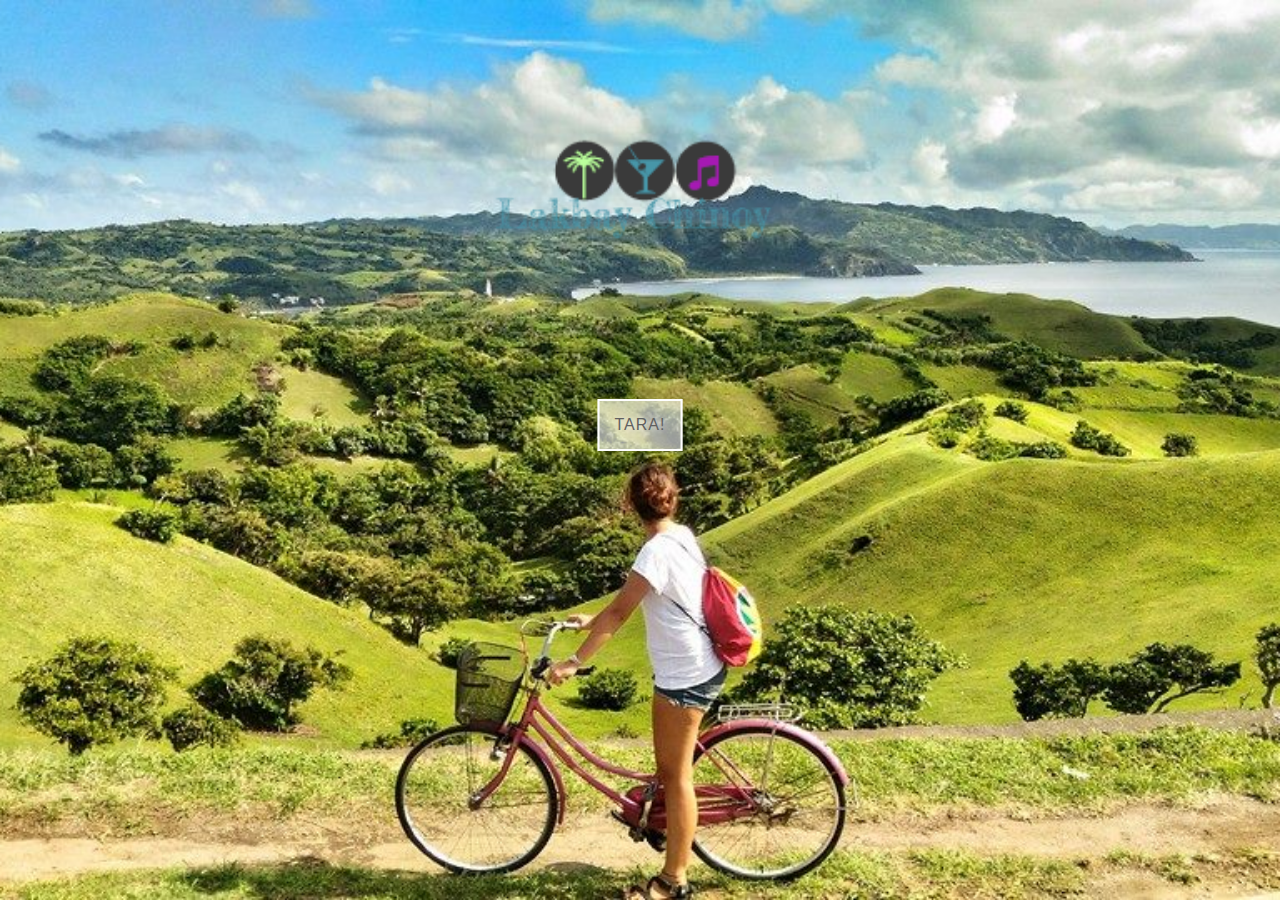
==== index.html @ 9544f924 "Capstone 1" ====
<!DOCTYPE html>
<html>
<head>

	<meta charset="utf-8">
	<meta name="viewport" content="width=device-width, initial-scale=1, shrink-to-fit=no">
	<meta http-equiv="X-UA-Compatible" content="IE=Edge">

	<title>Lakbay-Chinoy</title>

	<!-- Loads favicon.ico-->
	<link rel="icon" type="image/x-icon" href="./favicon.ico">
	<link rel="shortcut icon" type="image/x-icon" href="./favicon.ico">

	<!-- Import Bootstrap Stylesheet -->
	<link rel="stylesheet" href="https://stackpath.bootstrapcdn.com/bootstrap/4.1.1/css/bootstrap.min.css" integrity="sha384-WskhaSGFgHYWDcbwN70/dfYBj47jz9qbsMId/iRN3ewGhXQFZCSftd1LZCfmhktB" crossorigin="anonymous">

	<!-- Import Google Fonts -->
	<link href="https://fonts.googleapis.com/css?family=Cinzel|Oswald" rel="stylesheet">

	<!-- Import Font Awesome -->
	<link rel="stylesheet" href="https://use.fontawesome.com/releases/v5.0.13/css/all.css" integrity="sha384-DNOHZ68U8hZfKXOrtjWvjxusGo9WQnrNx2sqG0tfsghAvtVlRW3tvkXWZh58N9jp" crossorigin="anonymous">

	<!-- Import custom style sheet -->
	<link rel="stylesheet" type="text/css" href="./assets/css/style.css">

</head>
<body>

	<div class="landing-main container-fluid">
		<div class="landing-title">
			<div class="landing-name">
				<img src="./assets/img/lakbaytayologo.png" class="landing-image">				
			</div>

			<div class="landing-name">
				<a href="home/homeindex.html">
					<button class="landing-button">Tara!</button>
				</a>
			</div>

		</div>
	</div>

	<!-- Import Custom Script -->

	<script src="https://code.jquery.com/jquery-3.3.1.slim.min.js" integrity="sha384-q8i/X+965DzO0rT7abK41JStQIAqVgRVzpbzo5smXKp4YfRvH+8abtTE1Pi6jizo" crossorigin="anonymous"></script>

	<script src="https://cdnjs.cloudflare.com/ajax/libs/popper.js/1.14.3/umd/popper.min.js" integrity="sha384-ZMP7rVo3mIykV+2+9J3UJ46jBk0WLaUAdn689aCwoqbBJiSnjAK/l8WvCWPIPm49" crossorigin="anonymous"></script>

	<script src="https://stackpath.bootstrapcdn.com/bootstrap/4.1.1/js/bootstrap.min.js" integrity="sha384-smHYKdLADwkXOn1EmN1qk/HfnUcbVRZyYmZ4qpPea6sjB/pTJ0euyQp0Mk8ck+5T" crossorigin="anonymous"></script>

</body>
</html>
---- assets/css/style.css ----
/*
 *
 * CSS Reset
 *
 */

 * {
 	padding: 0;
 	margin: 0;
 	box-sizing: border-box;
 }

/*
 *
 * General Rule
 *
 */

 .landing-main {
 	background-color: #4b907d;
 	position: relative;
 	background-image: url(../img/batanes2.jpg);
 	background-attachment: fixed;
 	background-repeat: no-repeat;
 	background-size: cover;
 	background-position: center center;
 	z-index: 0;
 	height: 100vh;
 }

 .landing-button {
 	letter-spacing: 1px;
 	color: #606060;
 }

 @media only screen and (min-width: 1200px) {
 	.landing-image {
 		width: 30%;
 	}

 	.landing-name {
 		position: relative;
 	}

 	.landing-image {
 		position: relative;
 		left: 50%;
 		transform: translateX(-50%);
 		margin-bottom: 15px;
 	}

 	.landing-button {
 		position: relative;
 		left: 50%;
 		transform: translateX(-50%);
 		margin-bottom: 15px;
 	}

 	img {
 		vertical-align: middle;
 		border: 0;
 	}

 	.landing-button {
 		text-transform: uppercase;
 		padding:15px;
 		text-align: center;
 		text-decoration: none;
 		font-size: 1em;
 		transition-duration: 0.4s;
 		cursor: pointer;
 		background-color: rgba(255, 255, 255, .6);
 		border: 2px solid white;
 		text-shadow: 1px 1px 6px white;
 	}

 }

 @media only screen and (max-width: 991px) and (min-width: 768px) {
 	.landing-logo {
 		width: 50%;
 	}
 	.landing-name {
 		position: relative;
 	}

 	.landing-image {
 		position: relative;
 		left: 50%;
 		transform: translateX(-50%);
 		margin-bottom: 15px;
 		margin-top: 100px;
 	}

 	.landing-button {
 		position: relative;
 		left: 50%;
 		transform: translateX(-50%);
 		margin-bottom: 15px;
 	}

 	img {
 		vertical-align: middle;
 		border: 0;
 	}

 	.landing-button {
 		text-transform: uppercase;
 		padding:15px;
 		text-align: center;
 		text-decoration: none;
 		font-size: 1em;
 		transition-duration: 0.4s;
 		cursor: pointer;
 		background-color: rgba(255, 255, 255, .6);
 		border: 2px solid white;
 		text-shadow: 1px 1px 6px white;
 	}
 }

 @media only screen and (max-width: 767px) {
 	.landing-logo {
 		width: 80%;
 	}

 	.landing-name {
 		position: relative;
 	}

 	.landing-image {
 		position: relative;
 		left: 50%;
 		transform: translateX(-50%);
 		margin-bottom: 15px;
 		margin-top: 12px;
 	}

 	.landing-button {
 		position: relative;
 		left: 50%;
 		transform: translateX(-50%);
 		margin-bottom: 15px;
 	}

 	img {
 		vertical-align: middle;
 		border: 0;
 	}

 	.landing-button {
 		text-transform: uppercase;
 		padding:15px;
 		text-align: center;
 		text-decoration: none;
 		font-size: 1em;
 		transition-duration: 0.4s;
 		cursor: pointer;
 		background-color: rgba(255, 255, 255, .6);
 		border: 2px solid white;
 		text-shadow: 1px 1px 6px white;
 	}
 }
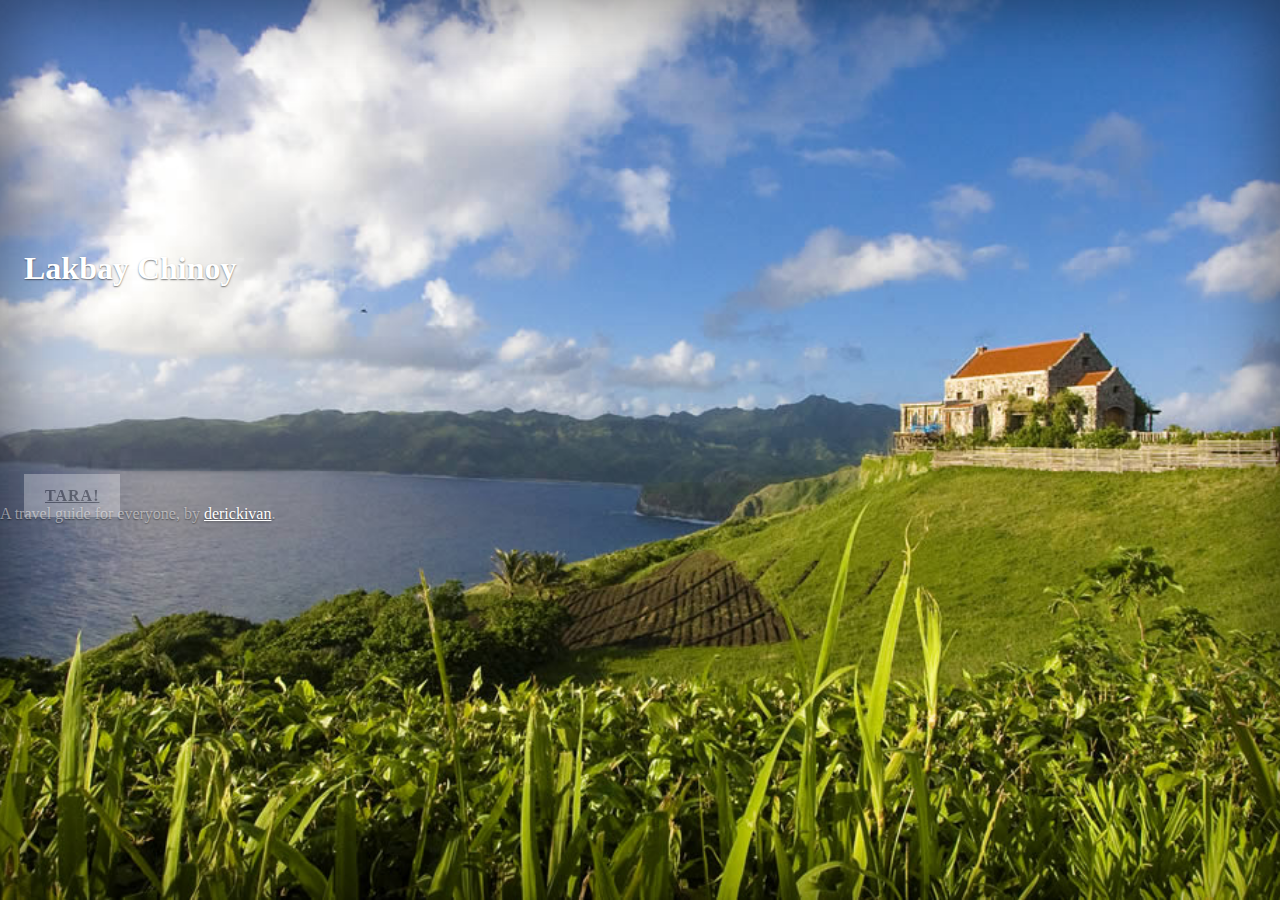
==== commit 331570d4: "Update - Capstone 1" ====
--- a/index.html
+++ b/index.html
@@ -25,21 +25,23 @@
 	<link rel="stylesheet" type="text/css" href="./assets/css/style.css">
 
 </head>
-<body>
+<body class="text-center landingmain">
 
-	<div class="landing-main container-fluid">
-		<div class="landing-title">
-			<div class="landing-name">
-				<img src="./assets/img/lakbaytayologo.png" class="landing-image">				
+	<div class="cover-container d-flex w-100 h-100 p-3 mx-auto flex-column">
+		
+
+		<main role="main" class="inner cover">
+			<h1 class="cover-heading">Lakbay Chinoy</h1>
+			<p class="lead">
+				<a href="home/homeindex.html"  id="landingButton" class="btn btn-lg btn-secondary landing-button">TARA!</a>
+			</p>
+		</main>
+
+		<footer class="mastfoot mt-auto">
+			<div class="inner">
+				<p>A travel guide for everyone, by <a href="https://facebook.com/derickivan">derickivan</a>.</p>
 			</div>
-
-			<div class="landing-name">
-				<a href="home/homeindex.html">
-					<button class="landing-button">Tara!</button>
-				</a>
-			</div>
-
-		</div>
+		</footer>
 	</div>
 
 	<!-- Import Custom Script -->
--- a/assets/css/style.css
+++ b/assets/css/style.css
@@ -16,10 +16,23 @@
  *
  */
 
- .landing-main {
+ 
+
+/*
+ * Globals
+ */
+
+/* Links */
+a,
+a:focus,
+a:hover {
+  color: #fff;
+}
+
+.landingmain {
  	background-color: #4b907d;
  	position: relative;
- 	background-image: url(../img/batanes2.jpg);
+ 	background-image: url(../img/download.jpg);
  	background-attachment: fixed;
  	background-repeat: no-repeat;
  	background-size: cover;
@@ -33,130 +46,110 @@
  	color: #606060;
  }
 
- @media only screen and (min-width: 1200px) {
- 	.landing-image {
- 		width: 30%;
- 	}
-
- 	.landing-name {
- 		position: relative;
- 	}
-
- 	.landing-image {
- 		position: relative;
- 		left: 50%;
- 		transform: translateX(-50%);
- 		margin-bottom: 15px;
- 	}
-
- 	.landing-button {
- 		position: relative;
- 		left: 50%;
- 		transform: translateX(-50%);
- 		margin-bottom: 15px;
- 	}
-
- 	img {
- 		vertical-align: middle;
- 		border: 0;
- 	}
-
- 	.landing-button {
- 		text-transform: uppercase;
- 		padding:15px;
- 		text-align: center;
- 		text-decoration: none;
- 		font-size: 1em;
- 		transition-duration: 0.4s;
- 		cursor: pointer;
- 		background-color: rgba(255, 255, 255, .6);
- 		border: 2px solid white;
- 		text-shadow: 1px 1px 6px white;
- 	}
-
+ #landingButton {
+ 	opacity: 0.3;
  }
 
- @media only screen and (max-width: 991px) and (min-width: 768px) {
- 	.landing-logo {
- 		width: 50%;
- 	}
- 	.landing-name {
- 		position: relative;
- 	}
-
- 	.landing-image {
- 		position: relative;
- 		left: 50%;
- 		transform: translateX(-50%);
- 		margin-bottom: 15px;
- 		margin-top: 100px;
- 	}
-
- 	.landing-button {
- 		position: relative;
- 		left: 50%;
- 		transform: translateX(-50%);
- 		margin-bottom: 15px;
- 	}
-
- 	img {
- 		vertical-align: middle;
- 		border: 0;
- 	}
-
- 	.landing-button {
- 		text-transform: uppercase;
- 		padding:15px;
- 		text-align: center;
- 		text-decoration: none;
- 		font-size: 1em;
- 		transition-duration: 0.4s;
- 		cursor: pointer;
- 		background-color: rgba(255, 255, 255, .6);
- 		border: 2px solid white;
- 		text-shadow: 1px 1px 6px white;
- 	}
+ .cover-heading {
+ 	margin-bottom: 200px;
+ 	margin-top: 250px;
  }
 
- @media only screen and (max-width: 767px) {
- 	.landing-logo {
- 		width: 80%;
- 	}
+/* Custom default button */
+.btn-secondary,
+.btn-secondary:hover,
+.btn-secondary:focus {
+  color: #333;
+  text-shadow: none; /* Prevent inheritance from `body` */
+  background-color: #fff;
+  border: .05rem solid #fff;
+}
 
- 	.landing-name {
- 		position: relative;
- 	}
 
- 	.landing-image {
- 		position: relative;
- 		left: 50%;
- 		transform: translateX(-50%);
- 		margin-bottom: 15px;
- 		margin-top: 12px;
- 	}
+/*
+ * Base structure
+ */
 
- 	.landing-button {
- 		position: relative;
- 		left: 50%;
- 		transform: translateX(-50%);
- 		margin-bottom: 15px;
- 	}
+html,
+body {
+  height: 100%;
+  background-color: #333;
+}
 
- 	img {
- 		vertical-align: middle;
- 		border: 0;
- 	}
+body {
+  display: -ms-flexbox;
+  display: flex;
+  color: #fff;
+  text-shadow: 0 .05rem .1rem rgba(0, 0, 0, .5);
+  box-shadow: inset 0 0 5rem rgba(0, 0, 0, .5);
+}
 
- 	.landing-button {
- 		text-transform: uppercase;
- 		padding:15px;
- 		text-align: center;
- 		text-decoration: none;
- 		font-size: 1em;
- 		transition-duration: 0.4s;
- 		cursor: pointer;
- 		background-color: rgba(255, 255, 255, .6);
- 		border: 2px solid white;
- 		text-shadow: 1px 1px 6px white;
- 	}
- }
+.cover-container {
+  max-width: 42em;
+}
+
+
+/*
+ * Header
+ */
+.masthead {
+  margin-bottom: 2rem;
+}
+
+.masthead-brand {
+  margin-bottom: 0;
+}
+
+.nav-masthead .nav-link {
+  padding: .25rem 0;
+  font-weight: 700;
+  color: rgba(255, 255, 255, .5);
+  background-color: transparent;
+  border-bottom: .25rem solid transparent;
+}
+
+.nav-masthead .nav-link:hover,
+.nav-masthead .nav-link:focus {
+  border-bottom-color: rgba(255, 255, 255, .25);
+}
+
+.nav-masthead .nav-link + .nav-link {
+  margin-left: 1rem;
+}
+
+.nav-masthead .active {
+  color: #fff;
+  border-bottom-color: #fff;
+}
+
+@media (min-width: 48em) {
+  .masthead-brand {
+    float: left;
+  }
+  .nav-masthead {
+    float: right;
+  }
+}
+
+
+/*
+ * Cover
+ */
+.cover {
+  padding: 0 1.5rem;
+}
+.cover .btn-lg {
+  padding: .75rem 1.25rem;
+  font-weight: 700;
+}
+
+
+/*
+ * Footer
+ */
+.mastfoot {
+  color: rgba(255, 255, 255, .5);
+}
+
+
+
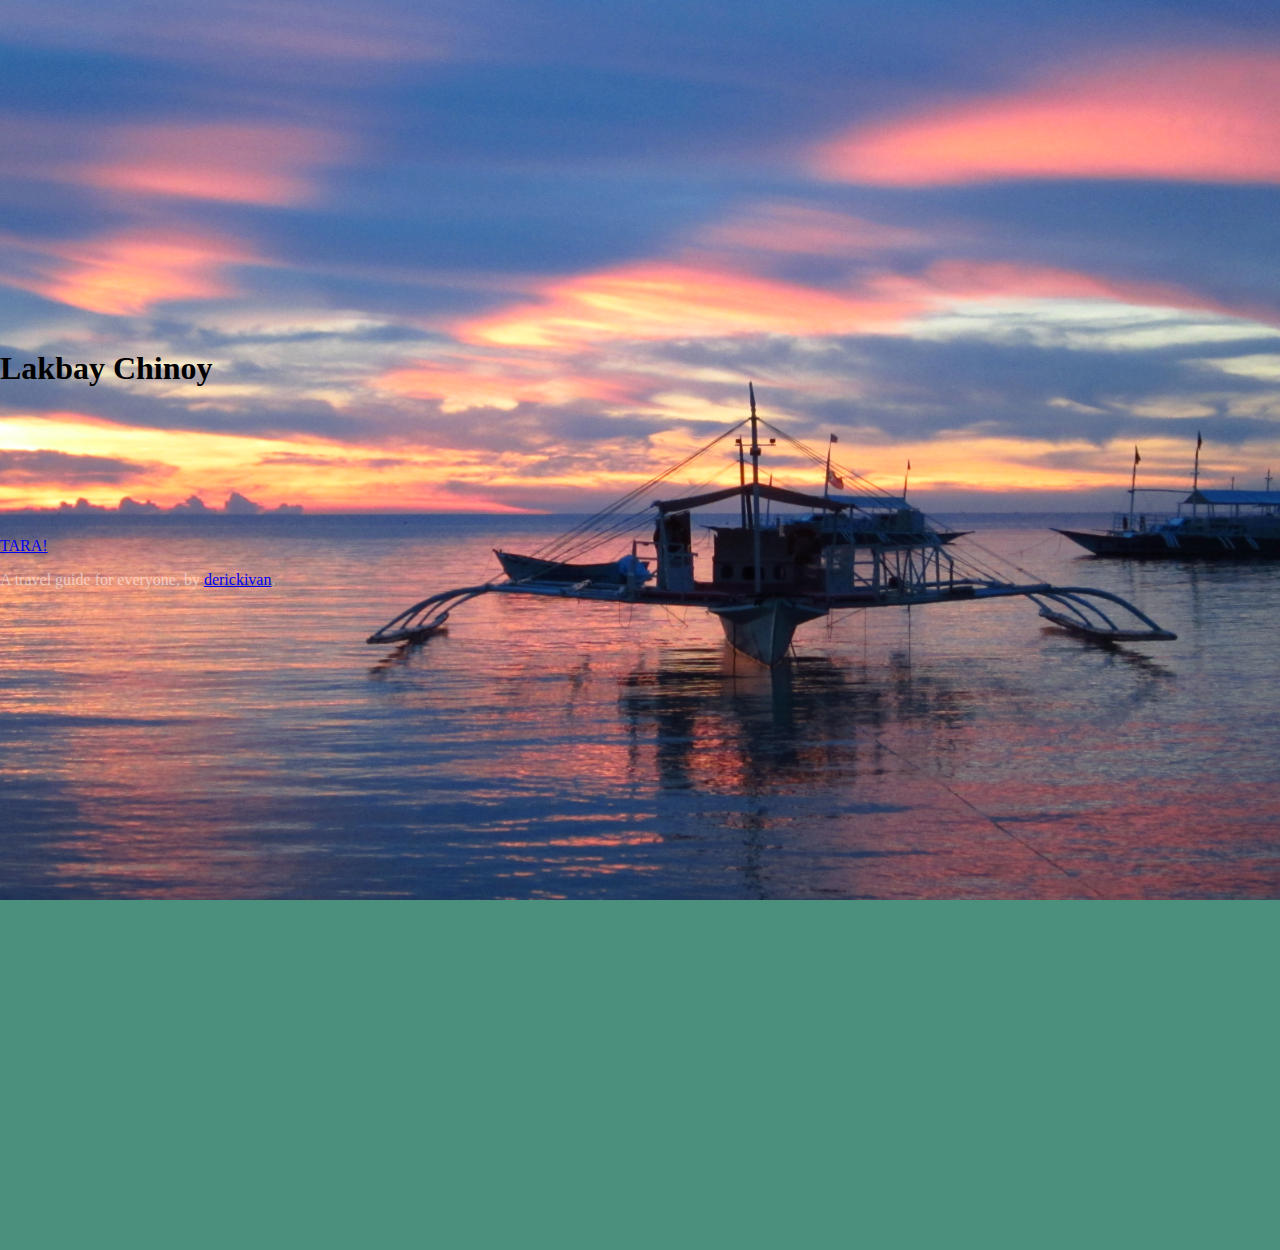
==== commit 829c6938: "Updated: Added Gallery Index, Change image-landing page" ====
--- a/index.html
+++ b/index.html
@@ -33,7 +33,7 @@
 		<main role="main" class="inner cover">
 			<h1 class="cover-heading">Lakbay Chinoy</h1>
 			<p class="lead">
-				<a href="home/homeindex.html"  id="landingButton" class="btn btn-lg btn-secondary landing-button">TARA!</a>
+				<a href="home/home.html"  id="landingButton" class="btn btn-lg btn-secondary landing-button">TARA!</a>
 			</p>
 		</main>
 
--- a/assets/css/style.css
+++ b/assets/css/style.css
@@ -5,144 +5,40 @@
  */
 
  * {
- 	padding: 0;
- 	margin: 0;
- 	box-sizing: border-box;
+  padding: 0;
+  margin: 0;
+  box-sizing: border-box;
  }
 
 /*
- *
- * General Rule
- *
+ * Landing Page
  */
 
- 
-
-/*
- * Globals
- */
-
-/* Links */
-a,
-a:focus,
-a:hover {
-  color: #fff;
-}
-
-.landingmain {
- 	background-color: #4b907d;
- 	position: relative;
- 	background-image: url(../img/download.jpg);
- 	background-attachment: fixed;
- 	background-repeat: no-repeat;
- 	background-size: cover;
- 	background-position: center center;
- 	z-index: 0;
- 	height: 100vh;
+ .landingmain {
+  background-color: #4b907d;
+  position: relative;
+  background-image: url(../img/malapascua.jpg);
+  background-attachment: fixed;
+  background-repeat: no-repeat;
+  background-size: cover;
+  background-position: center center;
+  z-index: 0;
+  height: 100vh;
  }
 
- .landing-button {
- 	letter-spacing: 1px;
- 	color: #606060;
+/* .landing-button {
+  letter-spacing: 1px;
+  color: #606060;
  }
 
  #landingButton {
- 	opacity: 0.3;
- }
+  opacity: 0.3;
+ }*/
 
  .cover-heading {
- 	margin-bottom: 200px;
- 	margin-top: 250px;
+  margin-bottom: 150px;
+  margin-top: 350px;
  }
-
-/* Custom default button */
-.btn-secondary,
-.btn-secondary:hover,
-.btn-secondary:focus {
-  color: #333;
-  text-shadow: none; /* Prevent inheritance from `body` */
-  background-color: #fff;
-  border: .05rem solid #fff;
-}
-
-
-/*
- * Base structure
- */
-
-html,
-body {
-  height: 100%;
-  background-color: #333;
-}
-
-body {
-  display: -ms-flexbox;
-  display: flex;
-  color: #fff;
-  text-shadow: 0 .05rem .1rem rgba(0, 0, 0, .5);
-  box-shadow: inset 0 0 5rem rgba(0, 0, 0, .5);
-}
-
-.cover-container {
-  max-width: 42em;
-}
-
-
-/*
- * Header
- */
-.masthead {
-  margin-bottom: 2rem;
-}
-
-.masthead-brand {
-  margin-bottom: 0;
-}
-
-.nav-masthead .nav-link {
-  padding: .25rem 0;
-  font-weight: 700;
-  color: rgba(255, 255, 255, .5);
-  background-color: transparent;
-  border-bottom: .25rem solid transparent;
-}
-
-.nav-masthead .nav-link:hover,
-.nav-masthead .nav-link:focus {
-  border-bottom-color: rgba(255, 255, 255, .25);
-}
-
-.nav-masthead .nav-link + .nav-link {
-  margin-left: 1rem;
-}
-
-.nav-masthead .active {
-  color: #fff;
-  border-bottom-color: #fff;
-}
-
-@media (min-width: 48em) {
-  .masthead-brand {
-    float: left;
-  }
-  .nav-masthead {
-    float: right;
-  }
-}
-
-
-/*
- * Cover
- */
-.cover {
-  padding: 0 1.5rem;
-}
-.cover .btn-lg {
-  padding: .75rem 1.25rem;
-  font-weight: 700;
-}
-
 
 /*
  * Footer
@@ -151,5 +47,75 @@
   color: rgba(255, 255, 255, .5);
 }
 
+/*
+ * Home Page
+ */
 
+ #navgallery {
+  opacity: 1;
+ }
 
+ .navbar {
+ 	opacity: 0.3;
+ }
+
+ div.carousel-inner > div.carousel-item > img {
+  height: 100vh;
+ }
+
+ .card-columns {
+  margin-left: 10px;
+  margin-right: 10px;
+ }
+
+ .navbar {
+    -webkit-transition: all 0.6s ease-out;
+    -moz-transition: all 0.6s ease-out;
+    -o-transition: all 0.6s ease-out;
+    -ms-transition: all 0.6s ease-out;
+    transition: all 0.6s ease-out;
+}
+
+.navbar.scrolled {
+  opacity: 1;
+}
+
+h5 {
+  text-align: center;
+}
+
+.card {
+  margin-top: 25px;
+  /*margin-bottom: 10px;*/
+}
+
+/*
+ * Gallery Page
+ */
+
+ .jumbotron {
+ 	margin-top: 56px;
+ }
+
+.jumbotron p:last-child {
+  margin-bottom: 0;
+}
+
+.jumbotron-heading {
+  font-weight: 300;
+}
+
+.jumbotron .container {
+  max-width: 40rem;
+}
+
+footer {
+  padding-top: 1rem;
+  padding-bottom: 1rem;
+}
+
+footer p {
+  margin-bottom: .25rem;
+}
+
+.box-shadow { box-shadow: 0 .25rem .75rem rgba(0, 0, 0, .05); }
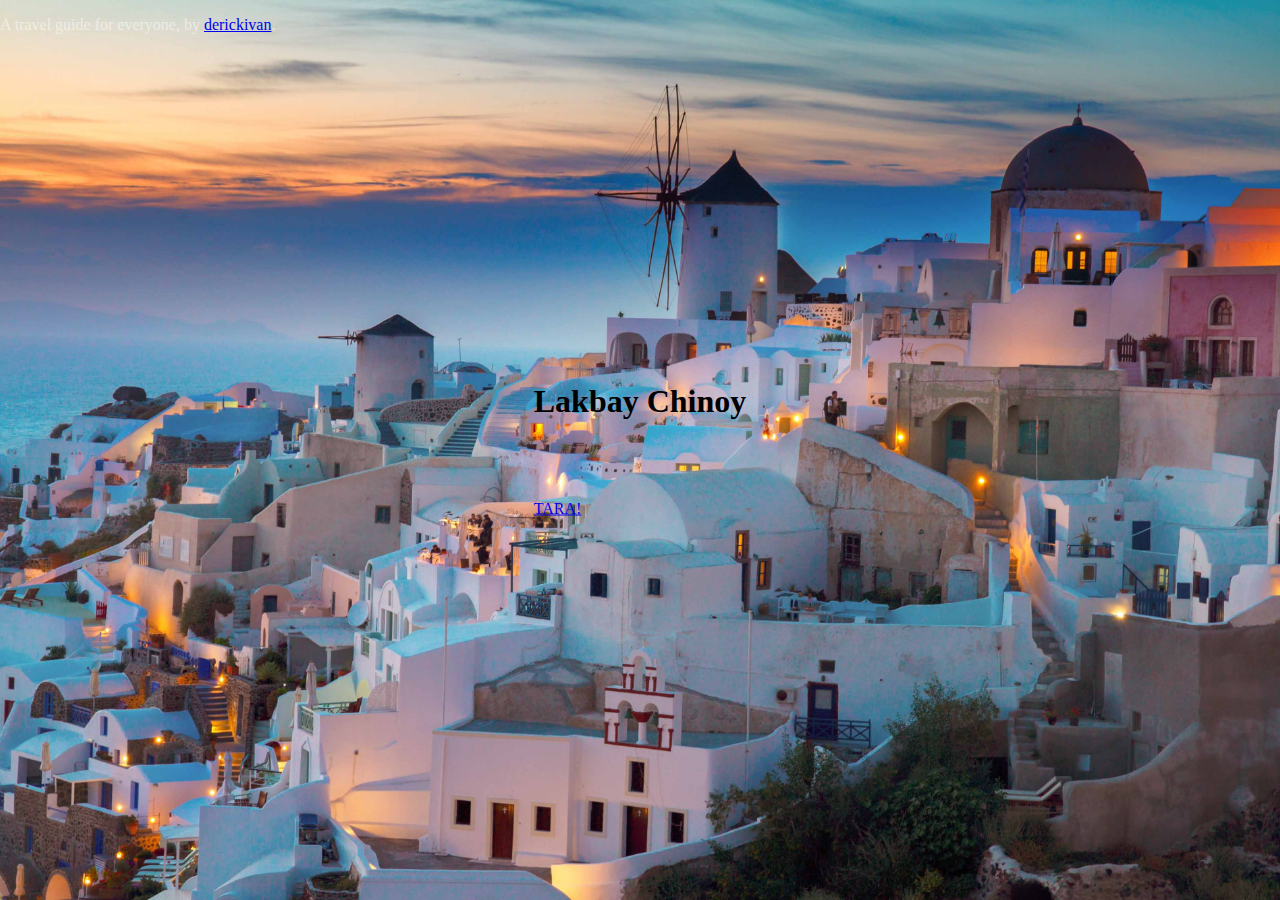
==== commit 2b7606ab: "Update: Added images, content" ====
--- a/index.html
+++ b/index.html
@@ -28,11 +28,9 @@
 <body class="text-center landingmain">
 
 	<div class="cover-container d-flex w-100 h-100 p-3 mx-auto flex-column">
-		
-
 		<main role="main" class="inner cover">
 			<h1 class="cover-heading">Lakbay Chinoy</h1>
-			<p class="lead">
+			<p class="leadlanding">
 				<a href="home/home.html"  id="landingButton" class="btn btn-lg btn-secondary landing-button">TARA!</a>
 			</p>
 		</main>
--- a/assets/css/style.css
+++ b/assets/css/style.css
@@ -17,7 +17,7 @@
  .landingmain {
   background-color: #4b907d;
   position: relative;
-  background-image: url(../img/malapascua.jpg);
+  background-image: url(../img/santorini.jpg);
   background-attachment: fixed;
   background-repeat: no-repeat;
   background-size: cover;
@@ -35,9 +35,15 @@
   opacity: 0.3;
  }*/
 
- .cover-heading {
-  margin-bottom: 150px;
-  margin-top: 350px;
+ .cover {
+  position: absolute;
+  top: 50%;
+  left: 50%;
+  transform: translate(-50%, -50%);
+ }
+
+ .leadlanding {
+  padding-top: 80px;
  }
 
 /*
@@ -48,7 +54,7 @@
 }
 
 /*
- * Home Page
+ * Gallery Page
  */
 
  #navgallery {
@@ -119,3 +125,19 @@
 }
 
 .box-shadow { box-shadow: 0 .25rem .75rem rgba(0, 0, 0, .05); }
+
+/*
+ * Destinations
+ */
+
+.destinationimage {
+	background-image: url(../img/malapascua.jpg);
+	z-index: 0;
+	background-size: cover;
+	background-position: center center;
+}
+
+.card-img-right {
+	height: 250px;
+	/*width: 200px;*/
+}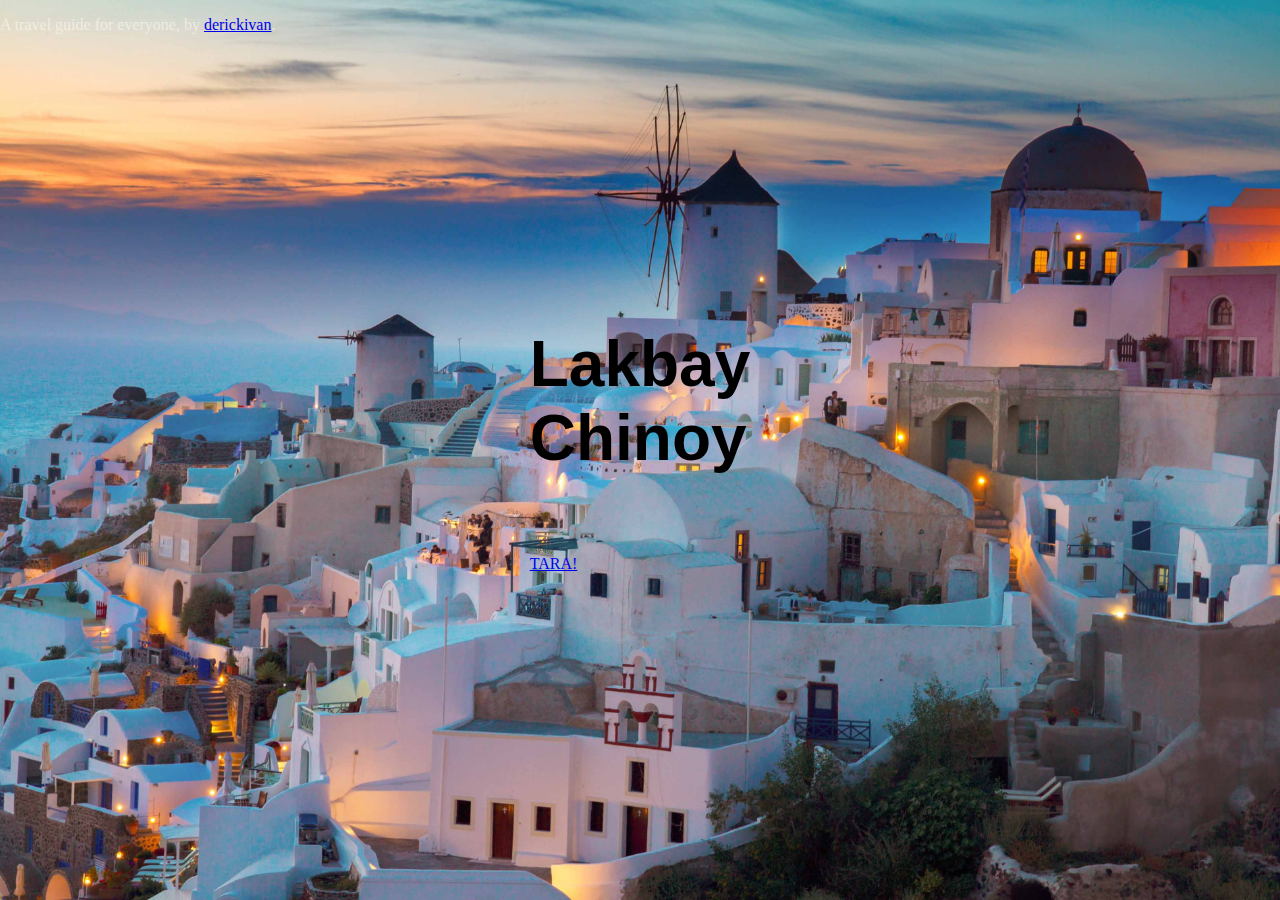
==== commit f4f49aa0: "Updated: Added Writeup(Taiwan), images, Edited hyperlinks" ====
--- a/index.html
+++ b/index.html
@@ -29,7 +29,8 @@
 
 	<div class="cover-container d-flex w-100 h-100 p-3 mx-auto flex-column">
 		<main role="main" class="inner cover">
-			<h1 class="cover-heading">Lakbay Chinoy</h1>
+			<h1 class="cover-heading" style="font-family: 'Coda Caption', sans-serif; font-size: 4rem;">Lakbay</h1>
+			<h1 class="cover-heading" style="font-family: 'Coda Caption', sans-serif; font-size: 4rem;">Chinoy</h1>
 			<p class="leadlanding">
 				<a href="home/home.html"  id="landingButton" class="btn btn-lg btn-secondary landing-button">TARA!</a>
 			</p>
--- a/assets/css/style.css
+++ b/assets/css/style.css
@@ -8,7 +8,15 @@
   padding: 0;
   margin: 0;
   box-sizing: border-box;
- }
+}
+
+/*
+ * World
+ */
+
+p {
+  font-family: 'Playfair Display', serif;
+}
 
 /*
  * Landing Page
@@ -24,7 +32,7 @@
   background-position: center center;
   z-index: 0;
   height: 100vh;
- }
+}
 
 /* .landing-button {
   letter-spacing: 1px;
@@ -33,23 +41,23 @@
 
  #landingButton {
   opacity: 0.3;
- }*/
+  }*/
 
- .cover {
-  position: absolute;
-  top: 50%;
-  left: 50%;
-  transform: translate(-50%, -50%);
- }
+  .cover {
+    position: absolute;
+    top: 50%;
+    left: 50%;
+    transform: translate(-50%, -50%);
+  }
 
- .leadlanding {
-  padding-top: 80px;
- }
+  .leadlanding {
+    padding-top: 80px;
+  }
 
 /*
  * Footer
  */
-.mastfoot {
+ .mastfoot {
   color: rgba(255, 255, 255, .5);
 }
 
@@ -59,27 +67,27 @@
 
  #navgallery {
   opacity: 1;
- }
+}
 
- .navbar {
- 	opacity: 0.3;
- }
+.navbar {
+  opacity: 0.3;
+}
 
- div.carousel-inner > div.carousel-item > img {
+div.carousel-inner > div.carousel-item > img {
   height: 100vh;
- }
+}
 
- .card-columns {
+.card-columns {
   margin-left: 10px;
   margin-right: 10px;
- }
+}
 
- .navbar {
-    -webkit-transition: all 0.6s ease-out;
-    -moz-transition: all 0.6s ease-out;
-    -o-transition: all 0.6s ease-out;
-    -ms-transition: all 0.6s ease-out;
-    transition: all 0.6s ease-out;
+.navbar {
+  -webkit-transition: all 0.6s ease-out;
+  -moz-transition: all 0.6s ease-out;
+  -o-transition: all 0.6s ease-out;
+  -ms-transition: all 0.6s ease-out;
+  transition: all 0.6s ease-out;
 }
 
 .navbar.scrolled {
@@ -103,7 +111,7 @@
  	margin-top: 56px;
  }
 
-.jumbotron p:last-child {
+ .jumbotron p:last-child {
   margin-bottom: 0;
 }
 
@@ -130,14 +138,29 @@
  * Destinations
  */
 
-.destinationimage {
-	background-image: url(../img/malapascua.jpg);
-	z-index: 0;
-	background-size: cover;
-	background-position: center center;
-}
+ .destinationimage {
+   background-image: url(../img/malapascua.jpg);
+   z-index: 0;
+   background-size: cover;
+   background-position: center center;
+ }
 
-.card-img-right {
-	height: 250px;
-	/*width: 200px;*/
-}+ .card-img-right {
+   height: 250px;
+   /*width: 200px;*/
+ }
+
+ .taipeiimage {
+  background-image: url(../img/taipei.jpg);
+  z-index: 0;
+  background-size: cover;
+  background-position: center center;
+  height: 70vh;
+ }
+ .sidebartaipei {
+  height: 30vh;
+ }
+
+/*font-family: 'Coda Caption', sans-serif;
+font-family: 'Playfair Display', serif;
+font-family: 'Shrikhand', cursive;*/